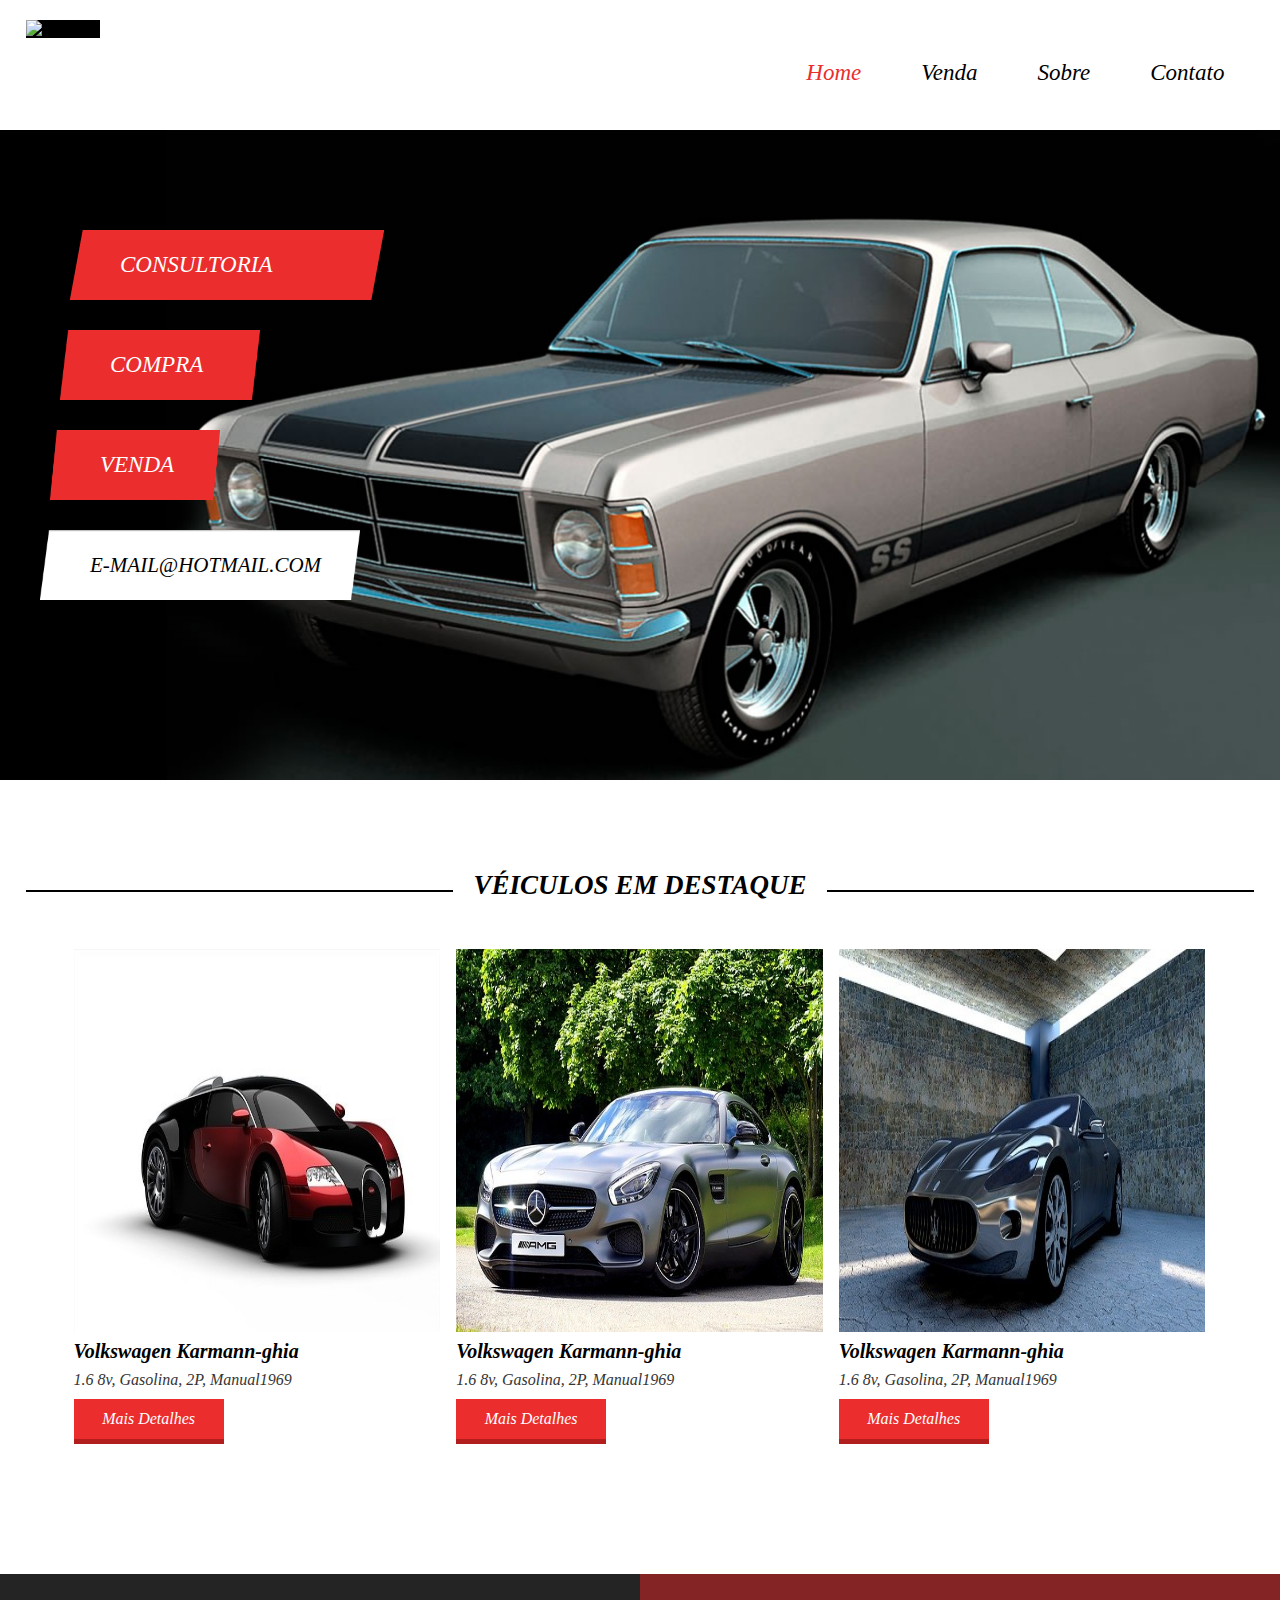
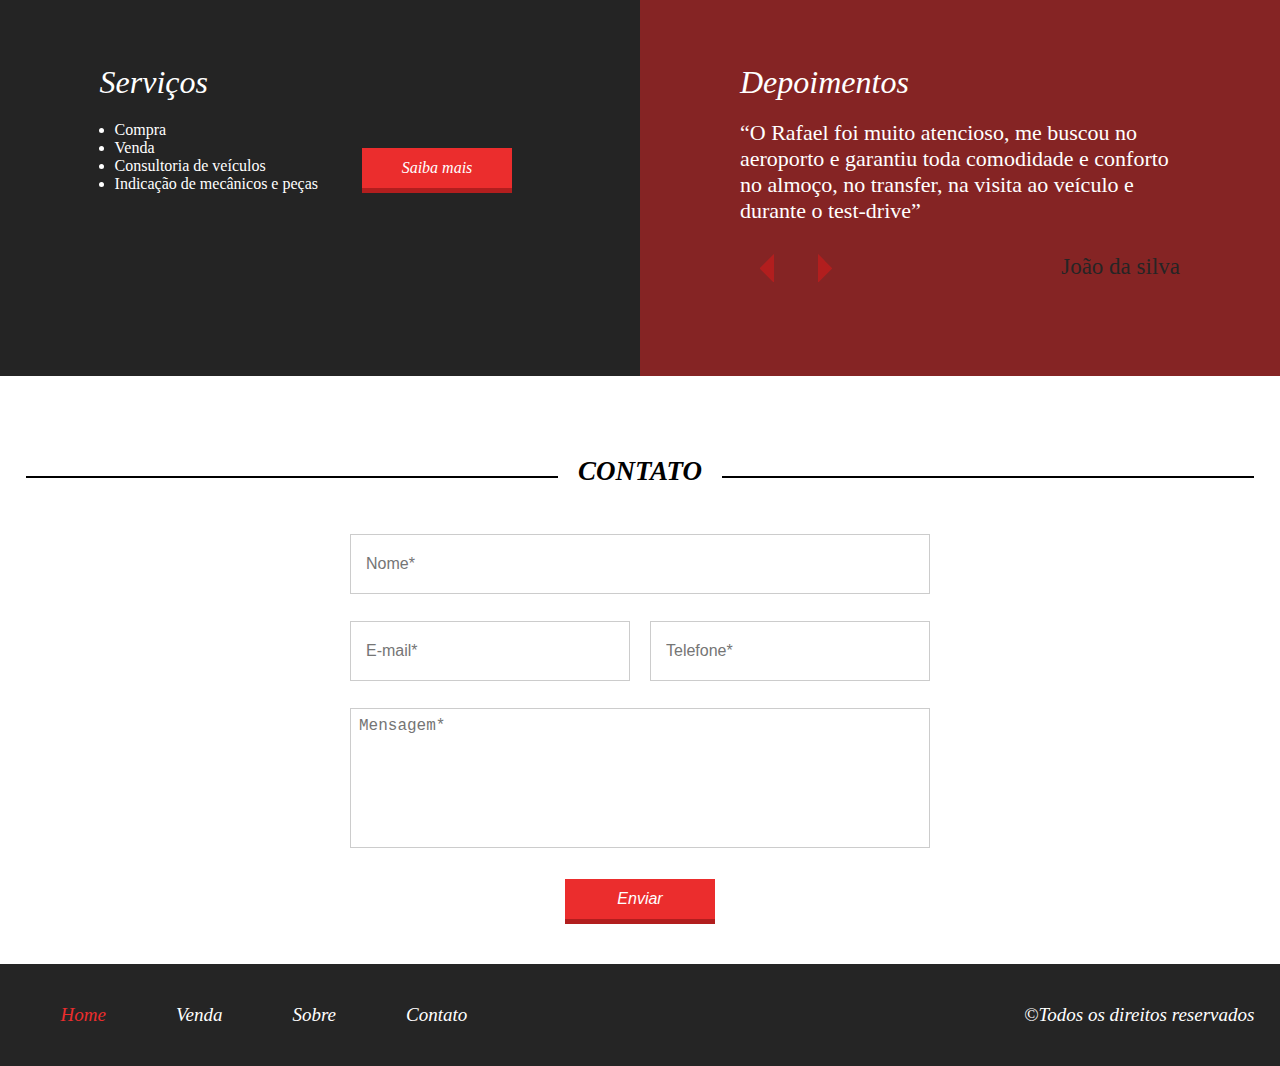
==== html/index.html @ 41ede8ce "Initial commit" ====
<!DOCTYPE html>
<html lang="pt-br">
<head>
    <meta charset="UTF-8">
    <meta http-equiv="X-UA-Compatible" content="IE=edge">
    <link href="/css/style.css" rel="stylesheet" type="text/css">
    <meta name="viewport" content="width=device-width, initial-scale=1.0">
    <title>Document</title>
</head>
<body>

<header>
    <div class="container">
        <div class="logo-site"><img style="background-color: black;" src="#" alt="img-logo"></div><!--logo-site/img-->

        <nav class="desktop-menu">
            <ul>
                <li><a style="color:#EB2D2D;" href="#">Home</a></li>
                <li><a href="venda.html">Venda</a></li>
                <li><a href="sobre.html">Sobre</a></li>
                <li><a goto="contato" href="#">Contato</a></li>
            </ul>
        </nav><!--desktop-menu-->

        <nav class="mobile-menu">
            <ul>
                <li><a style="color:#EB2D2D;" href="index.html">Home</a></li>
                <li><a href="venda.html">Venda</a></li>
                <li><a href="sobre.html">Sobre</a></li>
                <li><a goto="contato" href="#">Contato</a></li>
            </ul>
        </nav><!--mobile-->

        <div class="clear"></div><!--clear-->

    </div><!--container-->
</header><!--header-->

<section class="banner">
    <div class="container">
        <div class="text-banner">
            <div class="text-banner-single">Consultoria</div><!--text-banner-single-->
            <div class="text-banner-single">Compra</div><!--text-banner-single-->
            <div class="text-banner-single">Venda</div><!--text-banner-single-->
            <div class="text-banner-single">e-mail@hotmail.com</div><!--text-banner-single-->
        </div><!--text-banner-->
    </div><!--container-->
</section><!--banner-->
    
<section class="veiculos-destaque">
    <div class="line-titulo">
        <div class="ln1"></div><!--ln1-->
        <h2>Véiculos em destaque</h2>
    </div><!--line-titulo-->
    <div class="container">

        <div class="vitrine-destaque">
            <div style="background-image: url(/images/carro1.jpg);" class="carro-img"></div><!--carro-img-->
            <div class="info-carro">
                <h2>Volkswagen Karmann-ghia</h2>
                <p>1.6 8v, Gasolina, 2P, Manual1969</p>
                <a class="btn1" href="#">Mais Detalhes</a><!--btn1-->
            </div><!--info-carro-->
        </div><!--vitrine-destaque-->

        <div class="vitrine-destaque">
            <div style="background-image: url(/images/carro2.jpg);" class="carro-img"></div><!--carro-img-->
            <div class="info-carro">
                <h2>Volkswagen Karmann-ghia</h2>
                <p>1.6 8v, Gasolina, 2P, Manual1969</p>
                <a class="btn1" href="#">Mais Detalhes</a><!--btn1-->
            </div><!--info-carro-->
        </div><!--vitrine-destaque-->

        <div class="vitrine-destaque">
            <div style="background-image: url(/images/carro3.jpg);" class="carro-img"></div><!--carro-img-->
            <div class="info-carro">
                <h2>Volkswagen Karmann-ghia</h2>
                <p>1.6 8v, Gasolina, 2P, Manual1969</p>
                <a class="btn1" href="#">Mais Detalhes</a><!--btn1-->
            </div><!--info-carro-->
        </div><!--vitrine-destaque-->

        <div class="clear"></div><!--clear-->

    </div><!--container-->
</section><!--veiculos-destaque-->

<section class="servicos-descricao">

    <div class="half1">
        <div class="half1-wraper">
            <h2>Serviços</h2>
            <ul>
                <li>Compra</li>
                <li>Venda</li>
                <li>Consultoria de veículos</li>
                <li>Indicação de mecânicos e peças</li>
            </ul>
            <a class="btn1" href="#">Saiba mais</a>
        </div><!--half1-wraper-->
    </div><!--half1-->
    
    <div class="half2">
        <h2>Depoimentos</h2>
        <div class="depoimento-single">
            <p>“O Rafael foi muito atencioso, me buscou no aeroporto
                e garantiu toda comodidade e conforto no almoço, no transfer, na visita ao veículo e durante o test-drive”</p>
            <div class="navigation">
                <div class="arrows">
                    <img src="/images/arrow-left.png" />
					<img src="/images/arrow-right.png"/>
                </div><!--arrows-->
                <div class="nome-depoimento">João da silva</div><!--nome-depoimento-->
            </div><!--navigation-->
        </div><!--depoimento-single-->
    </div><!--half2-->

</section><!--servicos-descricao-->

<section id="contato" class="contato">
    
    <div class="line-titulo">
        <div class="ln1"></div><!--ln1-->
        <h2>Contato</h2>
    </div><!--line-titulo-->

    <form>
       
        <div class="input-wraper w100">
			<input placeholder="Nome*" type="text" required />
		</div><!--input-wraper w100-->
       
        <div class="input-wraper w50">
			<input placeholder="E-mail*" type="text" required />
		</div><!--input-wraper w50-->
        
        <div class="input-wraper w50">
			<input placeholder="Telefone*" type="text" required />
		</div><!--input-wraper w50-->

        <div class="input-wraper w100">
			<textarea placeholder="Mensagem*" required></textarea>
		</div><!--input-wraper w100-->

        <div class="input-wraper w100">
			<input class="btn1" type="submit" value="Enviar" />
		</div><!--input-wraper w100-->

        <div class="clear"></div><!--clear-->

    </form>
</section><!--contato-->

<footer>
    <div class="container">
        <nav>
            <ul>
                <li><a style="color:#EB2D2D;" href="index.html">Home</a></li>
                <li><a href="venda.html">Venda</a></li>
                <li><a href="sobre.html">Sobre</a></li>
                <li><a href="#">Contato</a></li>
            </ul>
        </nav>
        <p>&copy;Todos os direitos reservados</p>
        <div class="clear"></div><!--clear-->
    </div><!--container-->
</footer><!--footer-->

<script src="/js/jquery.js"></script>
<script src="/js/scrollpage.js"></script>

</body>
</html>
---- css/style.css ----
*{
    margin:0;
    padding:0;
    box-sizing: border-box;
}

html,body{
    height:100%;
}

.container{
    width:100%;
    max-width: 1400px;
    margin:0 auto;
}

.clear{
    clear:both;
}

header{
    padding:20px 2% 35px 2%;
    height:130px;
}

header div.logo-site{
    float:left;
}

header nav.desktop-menu{
    float:right;
    position:relative;
    top:40px;
}

nav.mobile-menu{
    margin-top:40px;
    float:right;
    width: 32px;
    height:32px;
    background-size: 100% 100%;
    cursor:pointer;
    background-image:url(/images/icon_menu.png);
    display:none;
}

nav.mobile-menu ul {
    display:none;
    width:100%;
    left:0;
    top:95px;
    border-bottom: 4px solid #EB2D2D;
    z-index:999;
    position:absolute;
    text-align: center;
    background-color: white;
}

nav.mobile-menu li{
    font-size:23px;
    padding:20px 0px;
    font-style:italic;
}

nav.mobile-menu li a{
    color:black;
    text-decoration:none;
}

header nav.desktop-menu ul{
    list-style-type: none;
}

header nav.desktop-menu ul li{
    float:left;
    font-size: 23px;
    padding:0 30px;
    font-style: italic;
}

header nav.desktop-menu a{
    color:black;
    text-decoration: none;
}

section.banner{
    overflow: hidden;
    width:100%;
    height:650px;
    background-color: black;
    background-image: url(/images/bg.jpg);
    background-size: contain;
    background-position: right bottom;
    background-repeat: no-repeat;
}

.text-banner{
    padding:70px;
}

.text-banner-single{
    width: 314px;
    font-style: italic;
    margin-top: 30px;
    height:70px;
    line-height: 70px;
    padding-left: 50px;
    text-transform: uppercase;
    color:white;
    font-size: 23px;
    background-image:url(/images/box-text.png);
    background-size: 100% 100%;
    background-repeat: no-repeat;
}

.text-banner .text-banner-single:nth-of-type(2){
    width: 200px;
    height: 70px;
    line-height: 70px;
    position: relative;
    left:-10px;
}

.text-banner .text-banner-single:nth-of-type(3){
    width:170px;
    height: 70px;
    line-height: 70px;
    position: relative;
    left:-20px;
}

.text-banner .text-banner-single:nth-of-type(4){
    width: 320px;
    font-size: 21px;
    color:black;
    position: relative;
    left:-30px;
    line-height: 70px;
    background-image:url(/images/box-white-text.png);
}

section.veiculos-destaque{
    padding:90px 2%;
}

section.veiculos-destaque .container{
    padding:40px;
}

.line-titulo{
    max-width: 1400px;
    margin:0 auto;
    position:relative;
    text-align: center;
}

.ln1{
    position:absolute;
    height:2px;
    width: 100%;
    top:20px;
    background:black;
}

.line-titulo h2{
    position:relative;
    background:white;
    display:inline-block;
    text-align: center;
    font-size: 27px;
    padding:0 20px;
    font-style: italic;
    text-transform: uppercase;
}

.vitrine-destaque{
    float:left;
    width: 33.3%;
    text-align: left;
}

.vitrine-destaque .carro-img{
  
    padding-top:100%;
    border:8px solid white;
    background-size: 100% 100%;
    object-fit:cover;
}

.vitrine-destaque h2{
    padding-left: 8px;
    color:black;
    font-style: italic;
    font-size: 20px;
}

.vitrine-destaque p{
    padding-top:8px;
    padding-left: 8px;
    color:#353535;
    font: 15px;
    font-style: italic;
}

.btn1{
    text-align: center;
    display:block;
    line-height: 40px;
    background-color: #EB2D2D;
    text-decoration: none;
    border-bottom: 5px solid #B21E1E;
    color:white;
    font-size: 16px;
    font-style: italic;
    width:150px;
}

.vitrine-destaque a{
    margin-left:8px;
    margin-top:10px;
}

.servicos-descricao{
    display:flex;
}

.half1{
    width: 50%;
    text-align:right;
    padding:90px 0;
    background: #242424;
    color:white;
}

.half1-wraper{
    padding-right:20%;
    text-align: left;
    display:inline-block;
}

.half1-wraper h2{
    font-weight: normal;
    font-style: italic;
    font-size: 32px;
}

.half1-wraper ul{
    display:inline-block;
    margin-top:20px;
}

.half1-wraper li{
    margin-left:15px;
}

.half1-wraper a{
    margin-left:40px;
    display:inline-block;
    vertical-align: bottom;
}

.half2{
    width:50%;
    padding:90px 100px;
    background: #852424;
    color:white;
}

.half2 h2{
    font-weight: normal;
    font-style: italic;
    font-size:32px;
}

.half2 .depoimento-single{
    margin-top:19px;
}

.depoimento-single p{
    font-size: 22px;
}

.navigation{
    float:left;
    width: 100%;
    max-width: 700px;
    margin-top: 30px;
}

.arrows{
    float:left;
}

.navigation img{
    cursor:pointer;
    margin:0 20px;
}

.nome-depoimento{
    float:right;
    color:#252525;
    font-size: 23px;
}

section.contato{
    padding:80px 2% 0 2%;
}

section.contato form{
    max-width: 600px;
    margin:30px auto;
}

section.contato .input-wraper{
    float:left;
    padding:10px;
    margin-top:7px;
}

section.contato input[type=text]{
    width:100%;
    border:1px solid #ccc;
    height:60px;
    font-size: 16px;
    line-height: 40px;
    padding:15px;
}

section.contato textarea{
    font-size: 16px;
    width:100%;
    border:1px solid #ccc;
    height:140px;
    padding:8px;
    resize:none;
}

section.contato form .input-wraper:nth-of-type(5){
    text-align: center;
}

section.contato input[type=submit]{
    border-right: 0;
    border-left: 0;
    border-top: 0;
    cursor:pointer;
    display:inline-block;
}

.w100{
    width:100%;
}

.w50{
    width:50%;
}

footer{
    margin-top:20px;
    padding:40px 2%;
    background: #252525;
}

footer nav{
    float:left;
}

footer nav ul{
    list-style-type: none;
}

footer nav ul li{
    float:left;
    font-style: italic;
    padding:0 35px;
    font-size:19px;
}

footer nav ul a{
    color:white;
    text-decoration: none;
}

footer p{
    float:right;
    color:white;
    font-size: 19px;
    font-style: italic;
}

section.venda{
    padding:90px 2%;
    min-height:90%;
}

.container-venda{
    margin-top:40px;
}

.sidebar{
    float:left;
    width: 30%;
}

.search1{
    width:90%;
}

.search1 h2{
    font-size: 24px;
    color:black;
    font-weight: normal;
}

.search1 .barra-preco{
    width:100%;
    height:20px;
    background: white;
    border:1px solid #ccc;
    margin-top:8px;
    border-radius:20px;
    position:relative;
}

.barra-preco-fill{
    position: absolute;
    left:0;
    top:0;
    width:0;
    height:20px;
    border-radius:20px;
    background: linear-gradient(to bottom, rgb(255,255,255), rgb(200, 200, 200));
}

.pointer-barra{
    width: 26px;
    height:26px;
    position:absolute;
    left:0;
    top:-3px;
    cursor:pointer;
    border-radius:8px;
    background:linear-gradient(to bottom, rgb(255,255,255), rgb(180, 180, 180));
    border:1px solid #777;
}

.valor-pesquisa{
    margin-top:8px;
}

.valor-pesquisa p{
    color:black;
    font-size: 15px;
}

.valor-pesquisa p:nth-of-type(1){
    float:left;
}

.valor-pesquisa p:nth-of-type(2){
    float:right;
}

.search2{
    margin-top:40px;
}

.search2 h2{
    font-size: 24px;
    color:black;
    font-weight: normal;
}

.form-venda-wraper{
    margin-top:10px;
}

.form-venda-wraper input[ type=checkbox]{
    display:none;
}

.form-venda-wraper label{
    width:20px;
    height:20px;
    display:inline-block;
    border:1px solid #ccc;
    border-radius:3px;
    vertical-align: top;
    cursor:pointer;
    position:relative;
}

.circle{
    width:8px;
    height:8px;
    display:none;
    border-radius: 4px;
    background: black;
    position:absolute;
    left:6px;
    top:6px;
}

.form-venda-wraper input[type=checkbox]:checked + label > .circle{
	display: block;
}

.form-venda-wraper span{
    padding: 0 10px;
    display:inline-block;
    vertical-align: top;
}

.vitrine-venda{
    float:left;
    width:70%;
}

.vitrine-venda .vitrine-destaque{
    margin-top:20px;
}

section.venda-single{
    padding:80px 2% 0 2%;
}

section.venda-single .container{
    padding:40px 0 0 0;
    text-align: center;
    max-width: 1280px;
}

.info-veiculo{
    display:inline-block;
    width:60%;
}

.foto-destaque{
    width:100%;
    padding-top:70%;
    background-position: center;
    background-size: cover;
    background-repeat: no-repeat;
}

.descricao-veiculo{
    vertical-align: top;
    display:inline-block;
    padding:60px 20px;
    text-align: left;
}

.descricao-veiculo p{
    font-size:17px;
    margin-top:25px;
    max-width: 200px;
}

.descricao-veiculo a{
    margin-top:25px;
}

.nav-galeria-parent{
    width:100%;
    padding:36px;
    position:relative;
}

.arrow-left-nav{
    position:absolute;
    left:8px;
    top:50%;
    cursor:pointer;
    transform: translateY(-50%);
    -ms-transform: translateY(-50%);
    background-image: url(/images/arrow-left.png);
    background-size:100% 100%;
    width:22px;
    height:22px;
}

.arrow-right-nav{
    position:absolute;
    right:8px;
    top:50%;
    cursor:pointer;
    transform: translateY(-50%);
    -ms-transform: translateY(-50%);
    background-image: url(/images/arrow-right.png);
    background-size:100% 100%;
    width:22px;
    height:22px;
}

.info-bread{
    padding:20px 0;
    text-align:left;
}

.info-bread a{
    text-decoration: none;
    color:black;
}

.info-bread a:last-child{
    color:red;
}

.info-bread span{
    padding:0 30px;
}

.nav-galeria{
    overflow: hidden;
    width:100%;
}

.nav-galeria-wraper{
    /*
    via java script
    */
}

.mini-img-wraper{
    float:left;
    padding:9px;
}

.mini-img{
    width:100%;
    cursor:pointer;
    padding-top:70%;
    background-position: center;
    background-size: cover;
    object-fit:cover;
}

section.sobre{
    min-height: 90%;
    padding:60px 2% 20px 2%;
}

section.sobre .container{
    max-width:840px;
    margin-top: 30px;
    
}

section.sobre .img-destaque-sobre{
    width:100%;
    padding-top:60%;
    background-color: rgb(220,220,220);
}

section.sobre .descricao-autor{
    margin-top:20px;
}

.descricao-autor h2{
    font-size: 24px;
}

.descricao-autor p{
    line-height: 28px;
    font-size: 16px;
    margin-top: 10px;
}

.descricao-autor2{
    margin-top:40px;
}

.img-small{
    width:30%;
    padding-top:30%;
    float:left;
    background-color: rgb(220,220,220);
}

.descricao-autor2 p{
    float:left;
    width:70%;
    line-height: 28px;
    padding:15px;
}

@media screen and (max-width: 1100px){

    .half1{
        text-align: center;
    }

    .half1-wraper{
        text-align: left;
        padding:0;
    }

    .half1-wraper a{
        display:block;
        margin-left:0;
        margin-top:15px;
    }

}

@media screen and (max-width: 768px){

    footer nav{
        display:none;
    }

    footer{
        text-align: center;
    }

    footer p{
        float:none;
    }

    .w50{
        width:100%;
    }

    .nome-depoimento{
        float:right;
        width:auto;
        margin:0px 0px;
    }

    section.servicos-descricao{
        flex-direction:column;
    }

    .half1,.half2{
        padding:80px 4%;
        width:100%;
    }

    section.banner{
        background-size: cover;
        background-position: 100px center;
        height:80vh;
    }

    nav.desktop-menu{
        display:none;
    }

    nav.mobile-menu{
        display:block;
    }

    .sidebar{
        width:100%;
        text-align: center;
    }

    .search1{
        display:inline-block;
    }

    .search2{
        text-align: left;
        display:inline-block;
    }

    .vitrine-venda{
        text-align: center;
        width:100%;
    }

    .info-veiculo{
        width:100%;
    }

    .descricao-veiculo{
        padding:20px 0;
        text-align: center;
    }

    .descricao-veiculo a{
        display:inline-block;
    }

    .descricao-veiculo p{
        max-width:none;
    }
}

@media screen and (max-width: 580px){

    .text-banner{
        padding:30px;
    }

    .text-banner-single{
        width:240px;
        font-size: 18px;
    }

    .text-banner .text-banner-single:nth-of-type(4){
        width:270px;
    }

    section.veiculos-destaque .line-titulo h2{
        font-size: 23px;
    }

    section.veiculos-destaque .container{
        max-width:1000px;
        padding:40px 0;
        text-align: center;
    }

    .vitrine-destaque{
        display:inline-block;
        float:none;
        width:80%;
        text-align: center;
        margin-top:20px;
    }

    .vitrine-destaque a{
        display:inline-block;
    }

    .img-small{
        width:100%;
        padding-top:100%;
    }

    .descricao-auto2 p{
        width:100%;
        padding:20px 0;
    }

}

@media screen and (max-width: 480px){
    .vitrine-destaque{
        width: 100%;
    }
}
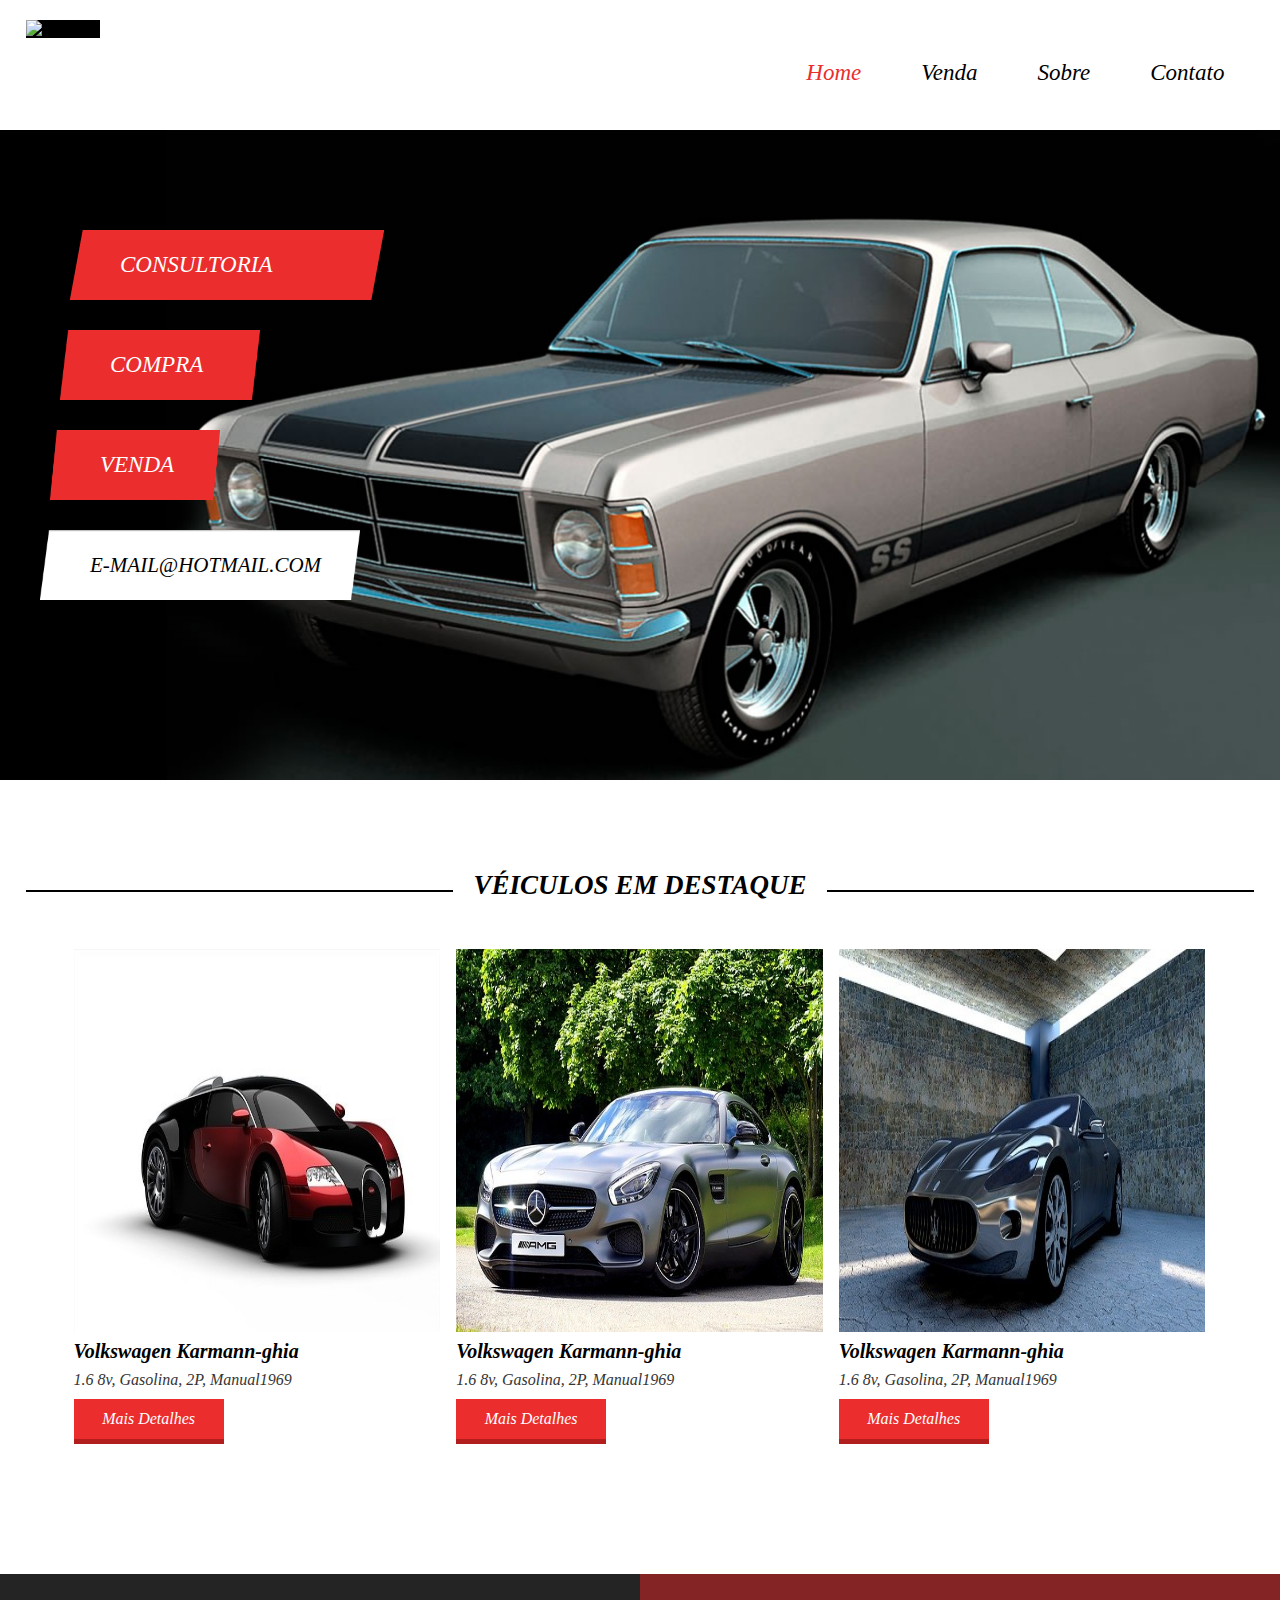
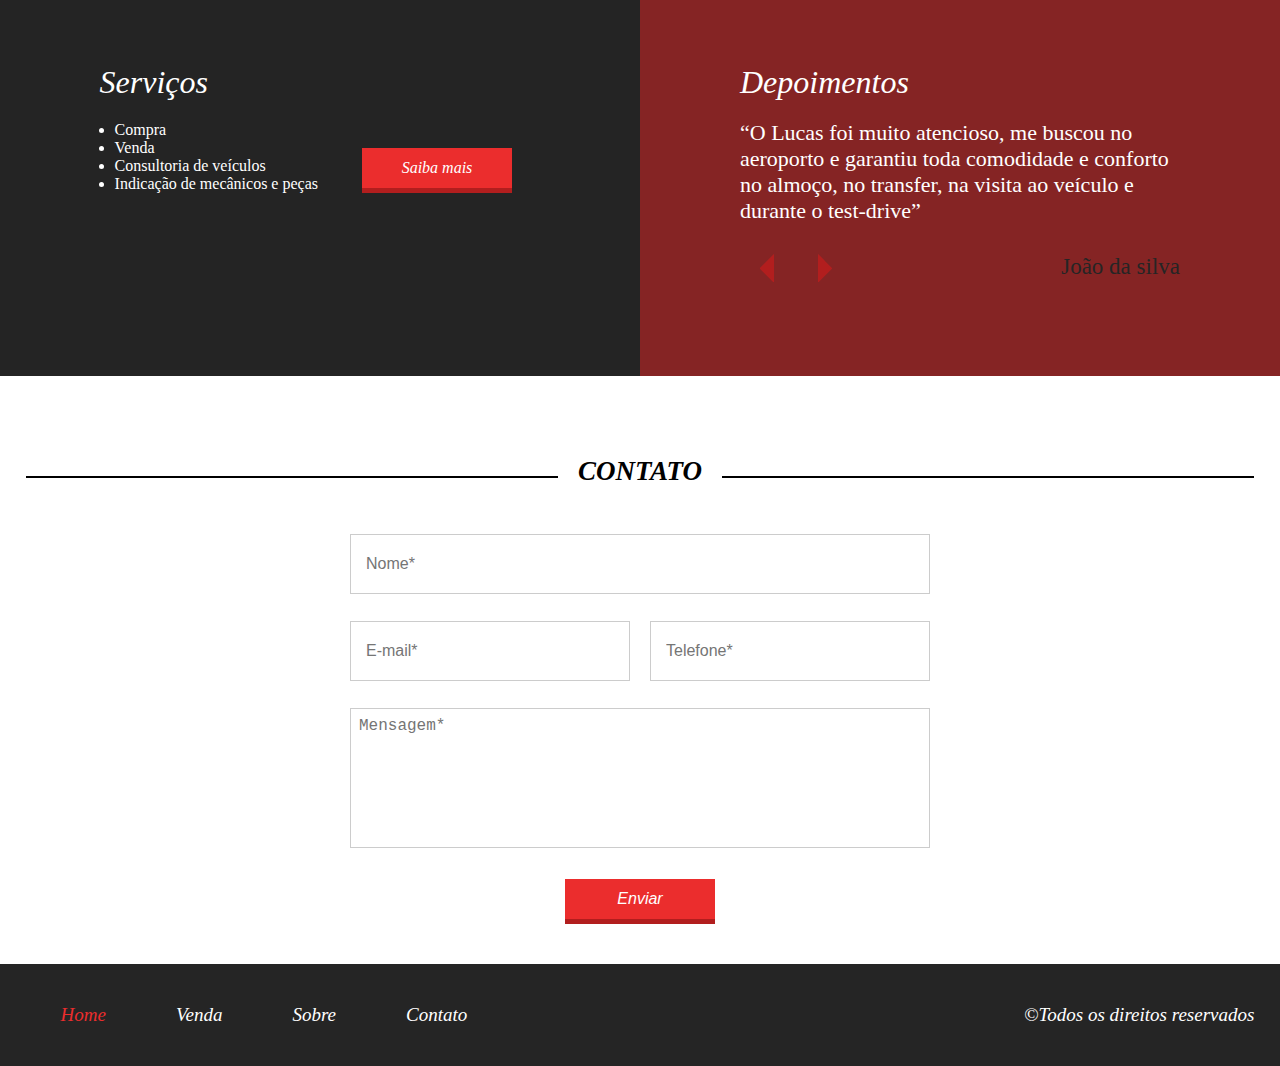
==== commit 7ce7d3e4: "Mudar nome" ====
--- a/html/index.html
+++ b/html/index.html
@@ -104,7 +104,7 @@
     <div class="half2">
         <h2>Depoimentos</h2>
         <div class="depoimento-single">
-            <p>“O Rafael foi muito atencioso, me buscou no aeroporto
+            <p>“O Lucas foi muito atencioso, me buscou no aeroporto
                 e garantiu toda comodidade e conforto no almoço, no transfer, na visita ao veículo e durante o test-drive”</p>
             <div class="navigation">
                 <div class="arrows">
@@ -171,4 +171,4 @@
 <script src="/js/scrollpage.js"></script>
 
 </body>
-</html>+</html>
